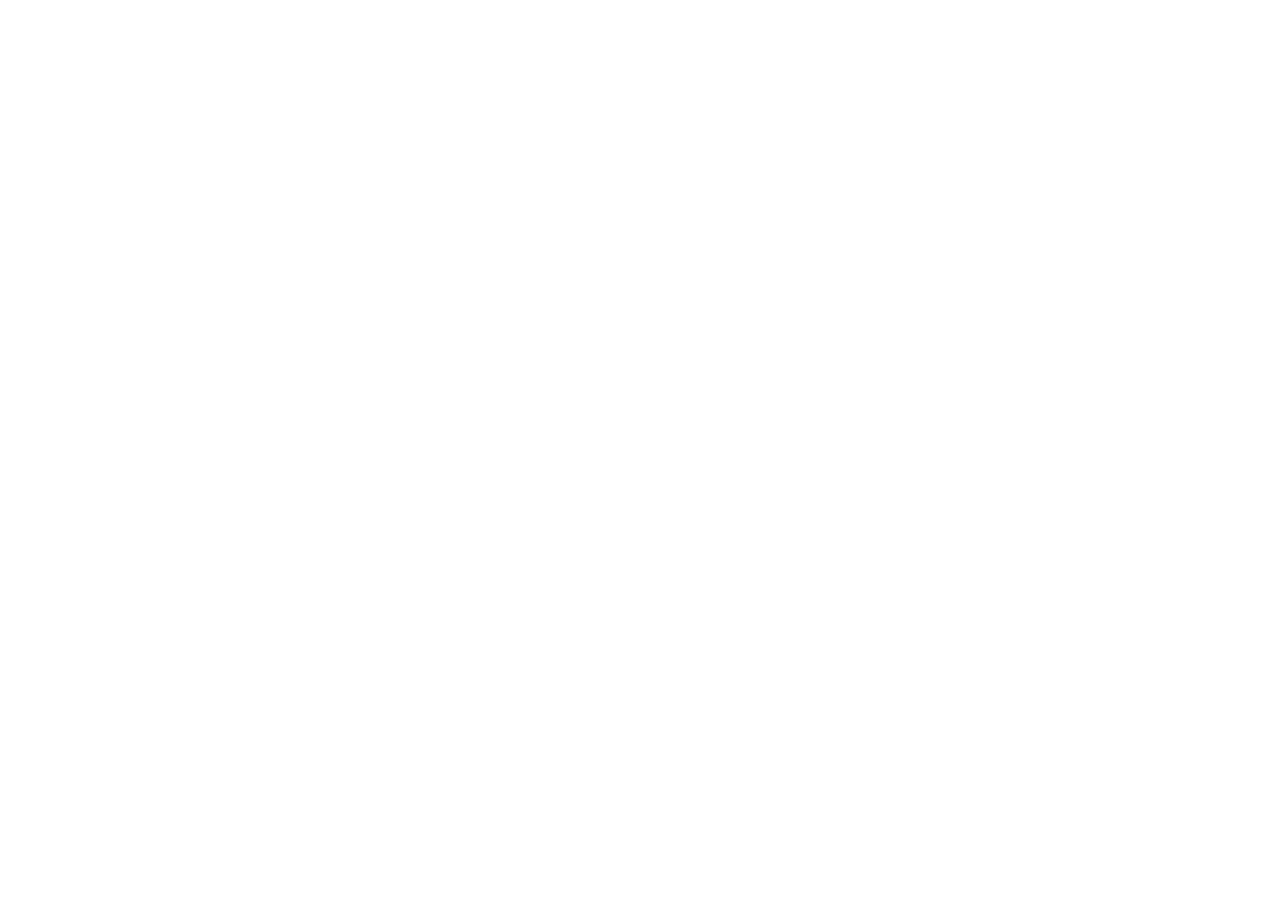
==== index.html @ 51d33e5c "feat: starting :sparkles:" ====
<!DOCTYPE html>
<html lang="en">
<head>
    <meta charset="UTF-8">
    <meta name="viewport" content="width=device-width, initial-scale=1.0">
    <link rel="stylesheet" href="./style/style.css">
    <title>Proyecto</title>
</head>
<body>
    
</body>
</html>
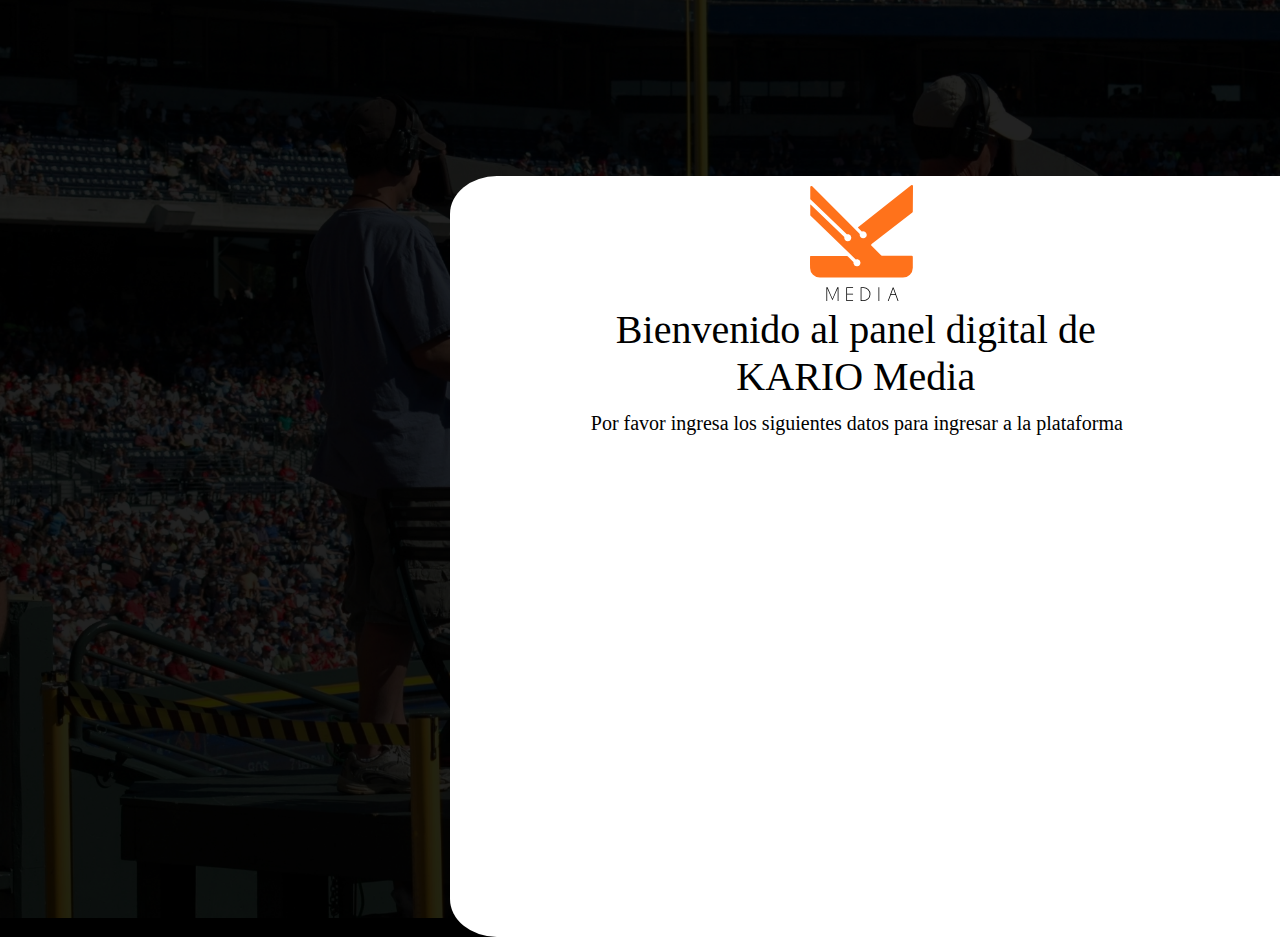
==== commit d1c92fae: "feat: starting html :fire:" ====
--- a/index.html
+++ b/index.html
@@ -4,9 +4,14 @@
     <meta charset="UTF-8">
     <meta name="viewport" content="width=device-width, initial-scale=1.0">
     <link rel="stylesheet" href="./style/style.css">
-    <title>Proyecto</title>
+    <title>Document</title>
 </head>
 <body>
-    
+    <div class="logo"><img class="loguito" src="./img/logo.svg" alt=""></div>
+    <div class="Rectangulo_Bienvenido">
+        <div class="logo2"><img class="loguito2" src="./img/logo.svg" alt=""></div>
+            <div class="texto1">Bienvenido al panel digital de KARIO Media</div>
+            <div class="texto2">Por favor ingresa los siguientes datos para ingresar a la plataforma</div>
+    </div>
 </body>
 </html>--- a/style/style.css
+++ b/style/style.css
@@ -0,0 +1,78 @@
+@font-face{
+    font-family: 'Myriad pro Bold';
+    src: url(../font/MYRIADPRO-BOLD.OTF);
+    
+}
+
+@font-face{
+    font-family: 'Myriad pro Regular';
+    src: url(../font/MYRIADPRO-REGULAR.OTF);
+}
+
+@font-face{
+    font-family: 'Myriad pro light';
+    src: url(../font/MyriadPro-Light.otf);
+}
+
+
+
+body{
+    background-image: url(../img/fondo.png);
+    background-size: cover; 
+    background-position: center; 
+    background-repeat: no-repeat;  
+    height: 100vh;  
+    margin: 0;
+    background-color: black;
+}
+.logo{
+    display: flex;
+    justify-content: center;
+    align-items: center;
+    position: relative;
+    top: 40vh;
+}
+.loguito{
+    width: 197px;
+    height: 176px;
+    animation: logo 1.5s linear forwards;
+}
+@keyframes logo{
+    0% {opacity: 0;}
+    50% {opacity: 1;}
+    100% {opacity: 0;}
+}
+.Rectangulo_Bienvenido{
+    position: relative;
+    background-color: white;   
+    left: 50vh;
+    width: 936px;
+    height: 761px;
+    border-radius: 5%;
+    animation: cuadro_blanco 2.5s linear forwards;
+}
+.logo2{
+    position: relative;
+    left: 40vh;
+    top: 1vh;
+}
+.texto1{
+    position: relative;
+    left: 11vw;
+    margin: 10px;
+    font-size: 40px;
+    width: 510px;
+    height: 96px;
+    display: flex;
+    text-align: center;
+}
+.texto2{
+    position: relative;
+    left: 11vw;
+    font-size: 20px;
+
+}
+@keyframes cuadro_blanco{
+    0% {opacity: 0;}
+    100% {opacity: 1;}
+}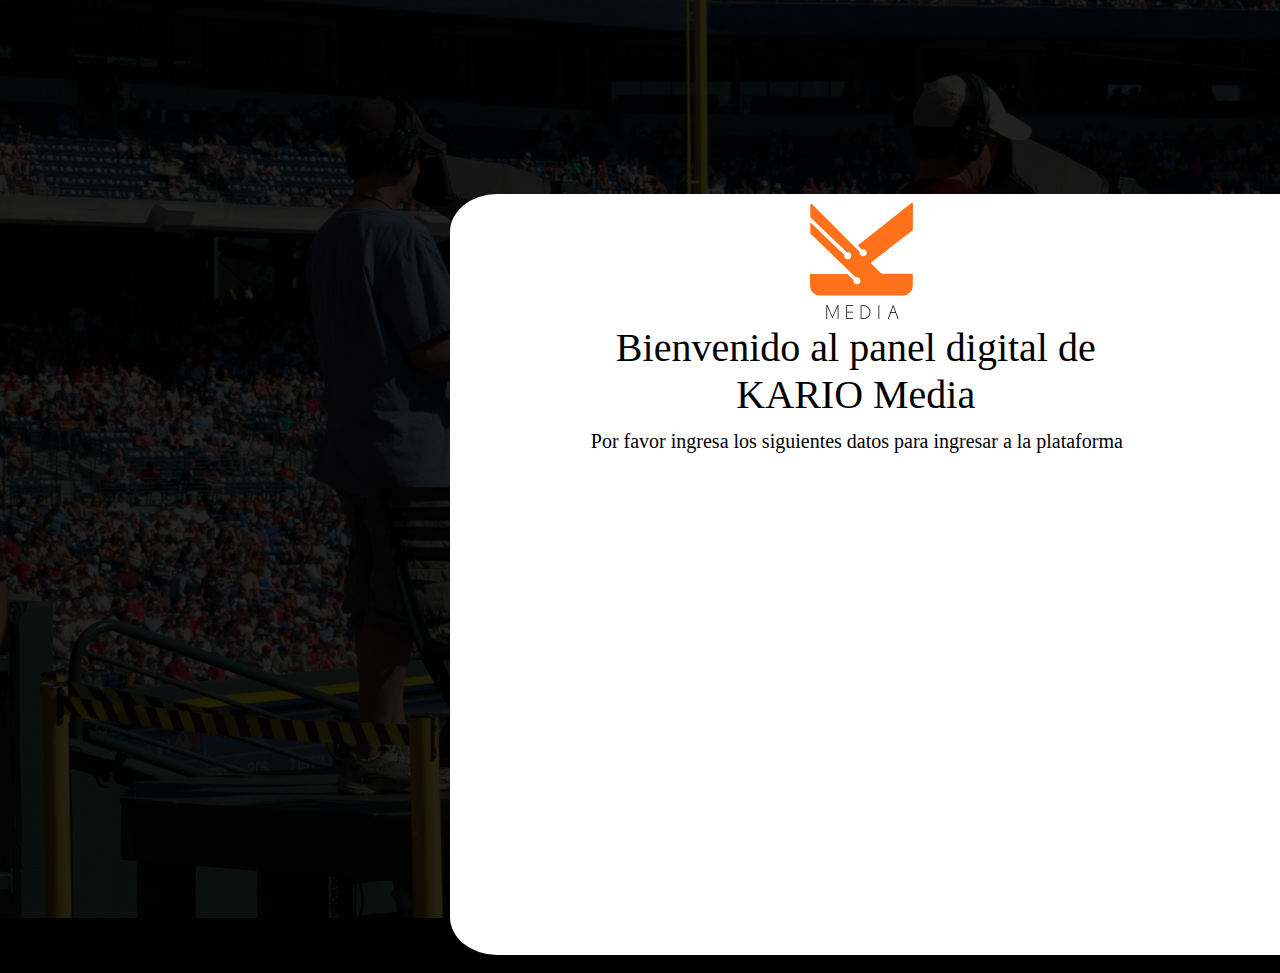
==== commit 4bc36754: ":sparkles: Work" ====
--- a/index.html
+++ b/index.html
@@ -4,6 +4,7 @@
     <meta charset="UTF-8">
     <meta name="viewport" content="width=device-width, initial-scale=1.0">
     <link rel="stylesheet" href="./style/style.css">
+<<<<<<< HEAD
     <title>Document</title>
 </head>
 <body>
@@ -13,5 +14,11 @@
             <div class="texto1">Bienvenido al panel digital de KARIO Media</div>
             <div class="texto2">Por favor ingresa los siguientes datos para ingresar a la plataforma</div>
     </div>
+=======
+    <title>Proyecto</title>
+</head>
+<body>
+    
+>>>>>>> 51d33e5c6189d68107fa932dbbf44a608cd8abee
 </body>
 </html>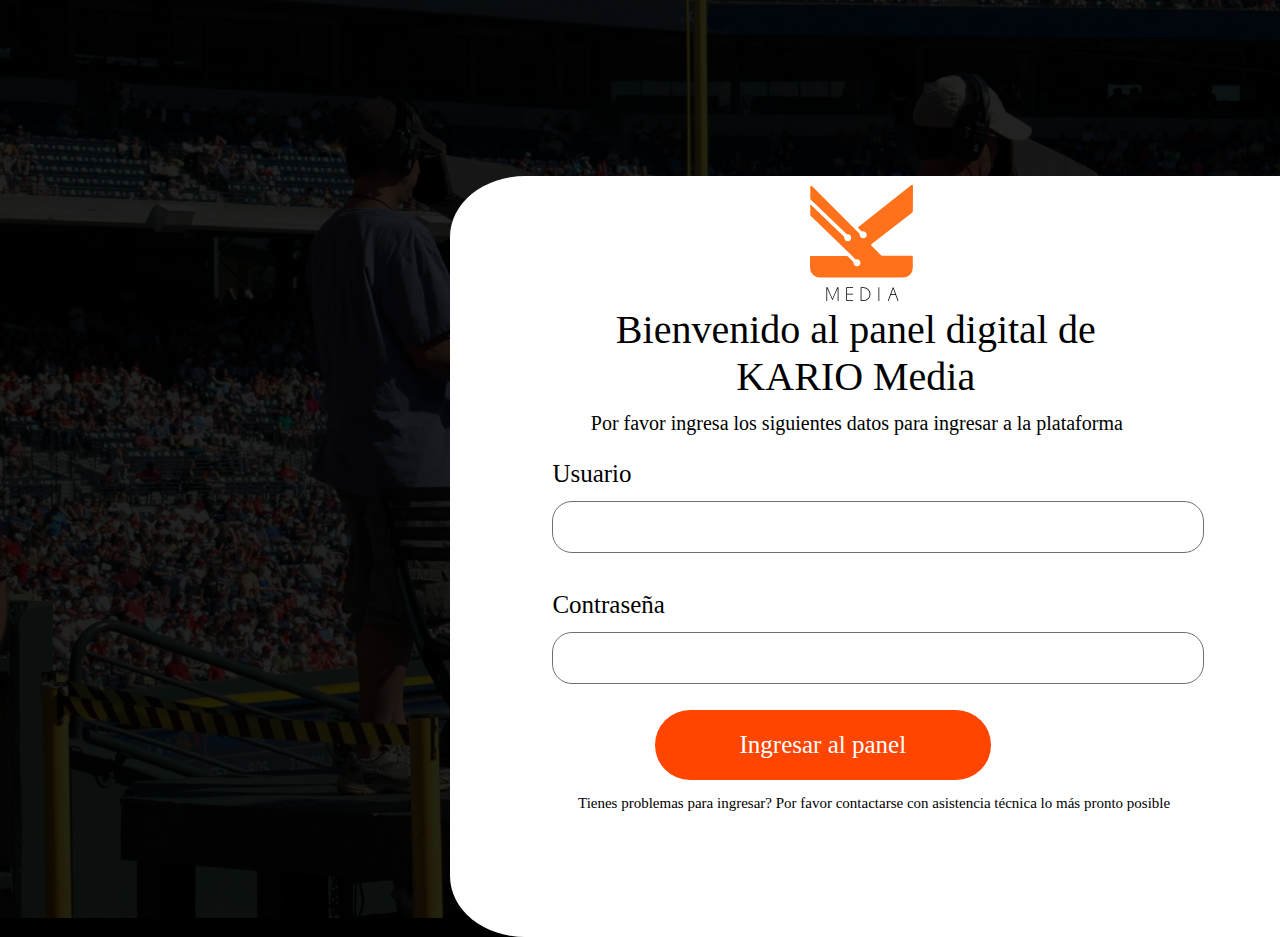
==== commit 55164051: "feat: some changes :fire:" ====
--- a/index.html
+++ b/index.html
@@ -4,7 +4,6 @@
     <meta charset="UTF-8">
     <meta name="viewport" content="width=device-width, initial-scale=1.0">
     <link rel="stylesheet" href="./style/style.css">
-<<<<<<< HEAD
     <title>Document</title>
 </head>
 <body>
@@ -13,12 +12,12 @@
         <div class="logo2"><img class="loguito2" src="./img/logo.svg" alt=""></div>
             <div class="texto1">Bienvenido al panel digital de KARIO Media</div>
             <div class="texto2">Por favor ingresa los siguientes datos para ingresar a la plataforma</div>
+            <div class="texto3">Usuario</div>
+            <div class="Usuario"></div>
+            <div class="texto4">Contraseña</div>
+            <div class="Contraseña"></div>
+            <div class="Cuadro_Naranja">Ingresar al panel</div>
+            <div class="texto5">Tienes problemas para ingresar? Por favor contactarse con asistencia técnica lo más pronto posible</div>
     </div>
-=======
-    <title>Proyecto</title>
-</head>
-<body>
-    
->>>>>>> 51d33e5c6189d68107fa932dbbf44a608cd8abee
 </body>
 </html>--- a/style/style.css
+++ b/style/style.css
@@ -1,62 +1,76 @@
-@font-face{
+@font-face {
     font-family: 'Myriad pro Bold';
     src: url(../font/MYRIADPRO-BOLD.OTF);
-    
+
 }
 
-@font-face{
+@font-face {
     font-family: 'Myriad pro Regular';
     src: url(../font/MYRIADPRO-REGULAR.OTF);
 }
 
-@font-face{
+@font-face {
     font-family: 'Myriad pro light';
     src: url(../font/MyriadPro-Light.otf);
 }
 
 
 
-body{
+body {
     background-image: url(../img/fondo.png);
-    background-size: cover; 
-    background-position: center; 
-    background-repeat: no-repeat;  
-    height: 100vh;  
+    background-size: cover;
+    background-position: center;
+    background-repeat: no-repeat;
+    height: 100vh;
     margin: 0;
     background-color: black;
 }
-.logo{
+
+.logo {
     display: flex;
     justify-content: center;
     align-items: center;
     position: relative;
     top: 40vh;
 }
-.loguito{
+
+.loguito {
     width: 197px;
     height: 176px;
-    animation: logo 1.5s linear forwards;
+    animation: logo 1s linear forwards;
 }
-@keyframes logo{
-    0% {opacity: 0;}
-    50% {opacity: 1;}
-    100% {opacity: 0;}
+
+@keyframes logo {
+    0% {
+        opacity: 0;
+    }
+
+    50% {
+        opacity: 1;
+    }
+
+    100% {
+        opacity: 0;
+    }
 }
-.Rectangulo_Bienvenido{
+
+.Rectangulo_Bienvenido {
     position: relative;
-    background-color: white;   
+    background-color: white;
     left: 50vh;
     width: 936px;
     height: 761px;
-    border-radius: 5%;
-    animation: cuadro_blanco 2.5s linear forwards;
+    border-radius: 8%;
+    animation: cuadro_blanco 3s linear forwards;
 }
-.logo2{
+
+.logo2 {
     position: relative;
     left: 40vh;
     top: 1vh;
 }
-.texto1{
+
+.texto1 {
     position: relative;
     left: 11vw;
     margin: 10px;
@@ -66,13 +80,77 @@
     display: flex;
     text-align: center;
 }
-.texto2{
+
+.texto2 {
     position: relative;
     left: 11vw;
     font-size: 20px;
 
 }
-@keyframes cuadro_blanco{
-    0% {opacity: 0;}
-    100% {opacity: 1;}
+.texto3{
+    position: relative;
+    font-size: 25px;
+    left: 8vw;
+    top: 2vw;
+}
+.texto4{
+    position: relative;
+    font-size: 25px;
+    left: 8vw;
+    top: 6vw;
+}
+@keyframes cuadro_blanco {
+    0% {
+        opacity: 0;
+    }
+
+    50% {
+        opacity: 0;
+    }
+
+    100% {
+        opacity: 1;
+    }
+}
+.Usuario{
+    position: relative;
+    border: 1px solid #707070;
+    border-radius: 20px;
+    opacity: 1;
+    width: 650px;
+    height: 50px;
+    left: 8vw;
+    top: 3vw;
+}
+.Contraseña{
+    position: relative;
+    border: 1px solid #707070;
+    border-radius: 20px;
+    opacity: 1;
+    width: 650px;
+    height: 50px;
+    left: 8vw;
+    top: 7vw;
+}
+.Cuadro_Naranja {
+    position: relative;
+    border-radius: 50px;
+    background-color: orangered;
+    color: white;
+    width: 336px;
+    height: 70px;
+    text-align: center;
+    margin-bottom: 15px;
+    display: flex;
+    justify-content: center;
+    align-items: center;
+    left: 16vw;
+    top: 9vw;
+    font-size: 25px;
+}
+.texto5{
+    position: relative;
+    left: 10vw;
+    top: 9vw;
+    font-size: 15px;
 }